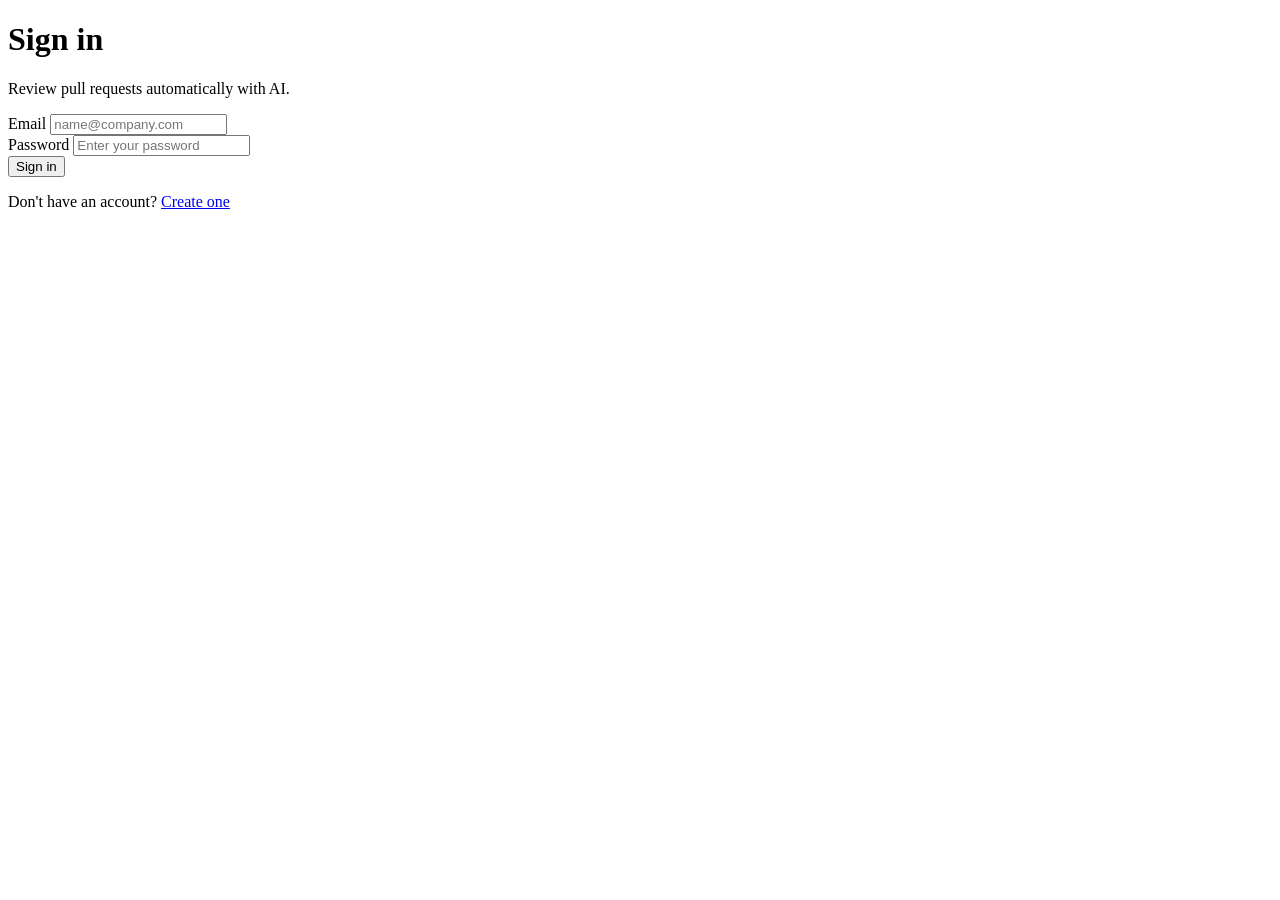
==== src/main/resources/templates/login.html @ 3163c492 "feat: add static frontend and fix broken auth endpoints - Add missing AuthController wiring /auth/re" ====
<!doctype html>
<html lang="en">
<head>
  <meta charset="UTF-8" />
  <title>Sign in - CodeSense</title>
  <link rel="stylesheet" href="/assets/css/style.css" />
</head>
<body>
  <div class="auth-container">
    <h1>Sign in</h1>
    <p class="subtitle">Review pull requests automatically with AI.</p>

    <div id="error" class="error-box hidden"></div>

    <form id="login-form">
      <div class="field">
        <label for="email">Email</label>
        <input id="email" type="email" placeholder="name@company.com" required />
      </div>
      <div class="field">
        <label for="password">Password</label>
        <input id="password" type="password" placeholder="Enter your password" required />
      </div>
      <button type="submit" class="primary full" id="submit-btn">Sign in</button>
    </form>

    <p class="subtitle" style="margin-top: 16px;">
      Don't have an account? <a class="link-text" href="/register.html">Create one</a>
    </p>
  </div>

  <script src="/assets/js/api.js"></script>
  <script>
    const form = document.getElementById("login-form");
    const errorBox = document.getElementById("error");
    const submitBtn = document.getElementById("submit-btn");

    form.addEventListener("submit", async (e) => {
      e.preventDefault();
      errorBox.classList.add("hidden");
      submitBtn.disabled = true;
      submitBtn.textContent = "Signing in...";

      try {
        const data = await apiFetch("/auth/login", {
          method: "POST",
          body: JSON.stringify({
            email: document.getElementById("email").value,
            password: document.getElementById("password").value,
          }),
        });
        setToken(data.token);
        window.location.href = "/repos.html";
      } catch (err) {
        errorBox.textContent = err.message || "Invalid email or password.";
        errorBox.classList.remove("hidden");
      } finally {
        submitBtn.disabled = false;
        submitBtn.textContent = "Sign in";
      }
    });
  </script>
</body>
</html>
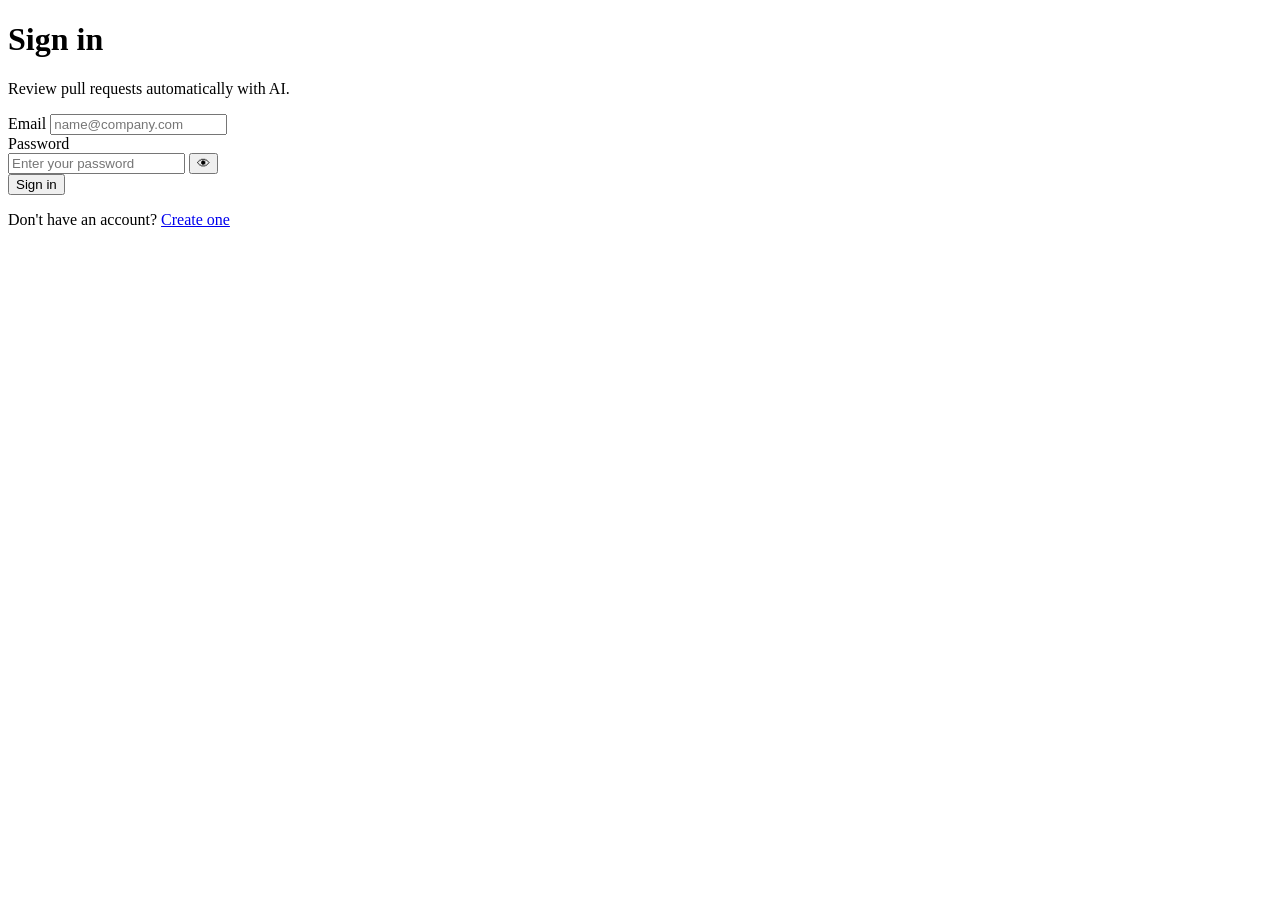
==== commit 2b12785a: "Fix auth exceptions, migrate to Thymeleaf, add password toggle + confirm match" ====
--- a/src/main/resources/templates/login.html
+++ b/src/main/resources/templates/login.html
@@ -3,7 +3,7 @@
 <head>
   <meta charset="UTF-8" />
   <title>Sign in - CodeSense</title>
-  <link rel="stylesheet" href="/assets/css/style.css" />
+  <link rel="stylesheet" href="/css/style.css" />
 </head>
 <body>
   <div class="auth-container">
@@ -19,21 +19,35 @@
       </div>
       <div class="field">
         <label for="password">Password</label>
-        <input id="password" type="password" placeholder="Enter your password" required />
+        <div class="password-wrap">
+          <input id="password" type="password" placeholder="Enter your password" required />
+          <button type="button" class="toggle-eye" data-target="password" aria-label="Show password">👁</button>
+        </div>
       </div>
       <button type="submit" class="primary full" id="submit-btn">Sign in</button>
     </form>
 
     <p class="subtitle" style="margin-top: 16px;">
-      Don't have an account? <a class="link-text" href="/register.html">Create one</a>
+      Don't have an account? <a class="link-text" href="/register">Create one</a>
     </p>
   </div>
 
-  <script src="/assets/js/api.js"></script>
+  <script src="/js/api.js"></script>
   <script>
     const form = document.getElementById("login-form");
     const errorBox = document.getElementById("error");
     const submitBtn = document.getElementById("submit-btn");
+
+    document.querySelectorAll(".toggle-eye").forEach((btn) => {
+      btn.addEventListener("click", () => {
+        const targetId = btn.getAttribute("data-target");
+        const input = document.getElementById(targetId);
+        const isHidden = input.type === "password";
+        input.type = isHidden ? "text" : "password";
+        btn.textContent = isHidden ? "🙈" : "👁";
+        btn.setAttribute("aria-label", isHidden ? "Hide password" : "Show password");
+      });
+    });
 
     form.addEventListener("submit", async (e) => {
       e.preventDefault();
@@ -50,7 +64,7 @@
           }),
         });
         setToken(data.token);
-        window.location.href = "/repos.html";
+        window.location.href = "/repos-page";
       } catch (err) {
         errorBox.textContent = err.message || "Invalid email or password.";
         errorBox.classList.remove("hidden");
@@ -61,4 +75,4 @@
     });
   </script>
 </body>
-</html>
+</html>
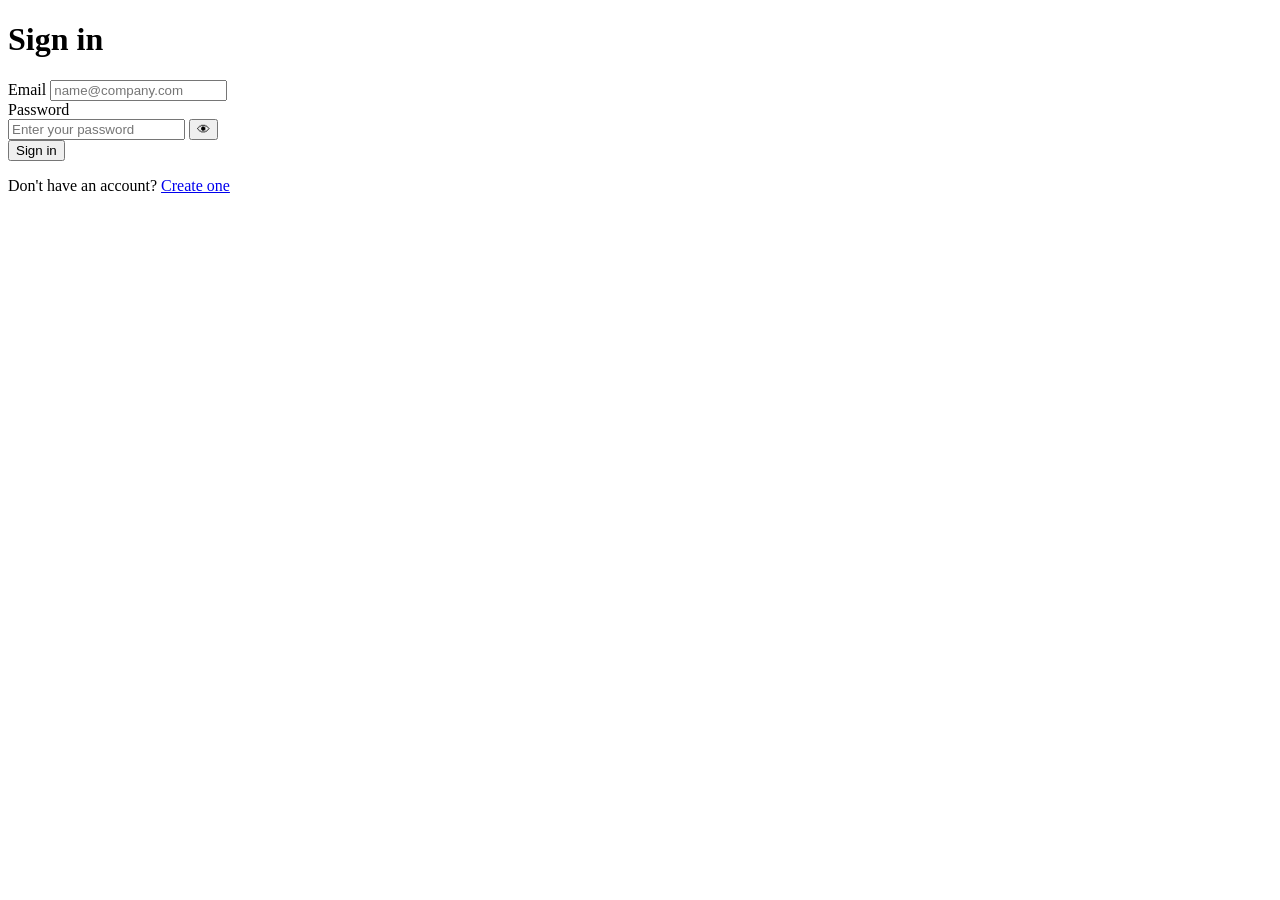
==== commit 5183fdb4: "Changes the roles" ====
--- a/src/main/resources/templates/login.html
+++ b/src/main/resources/templates/login.html
@@ -2,13 +2,14 @@
 <html lang="en">
 <head>
   <meta charset="UTF-8" />
+  <meta name="viewport" content="width=device-width, initial-scale=1.0" />
   <title>Sign in - CodeSense</title>
   <link rel="stylesheet" href="/css/style.css" />
 </head>
 <body>
   <div class="auth-container">
     <h1>Sign in</h1>
-    <p class="subtitle">Review pull requests automatically with AI.</p>
+    <!-- <p class="subtitle">Review pull requests automatically with AI.</p> -->
 
     <div id="error" class="error-box hidden"></div>
 
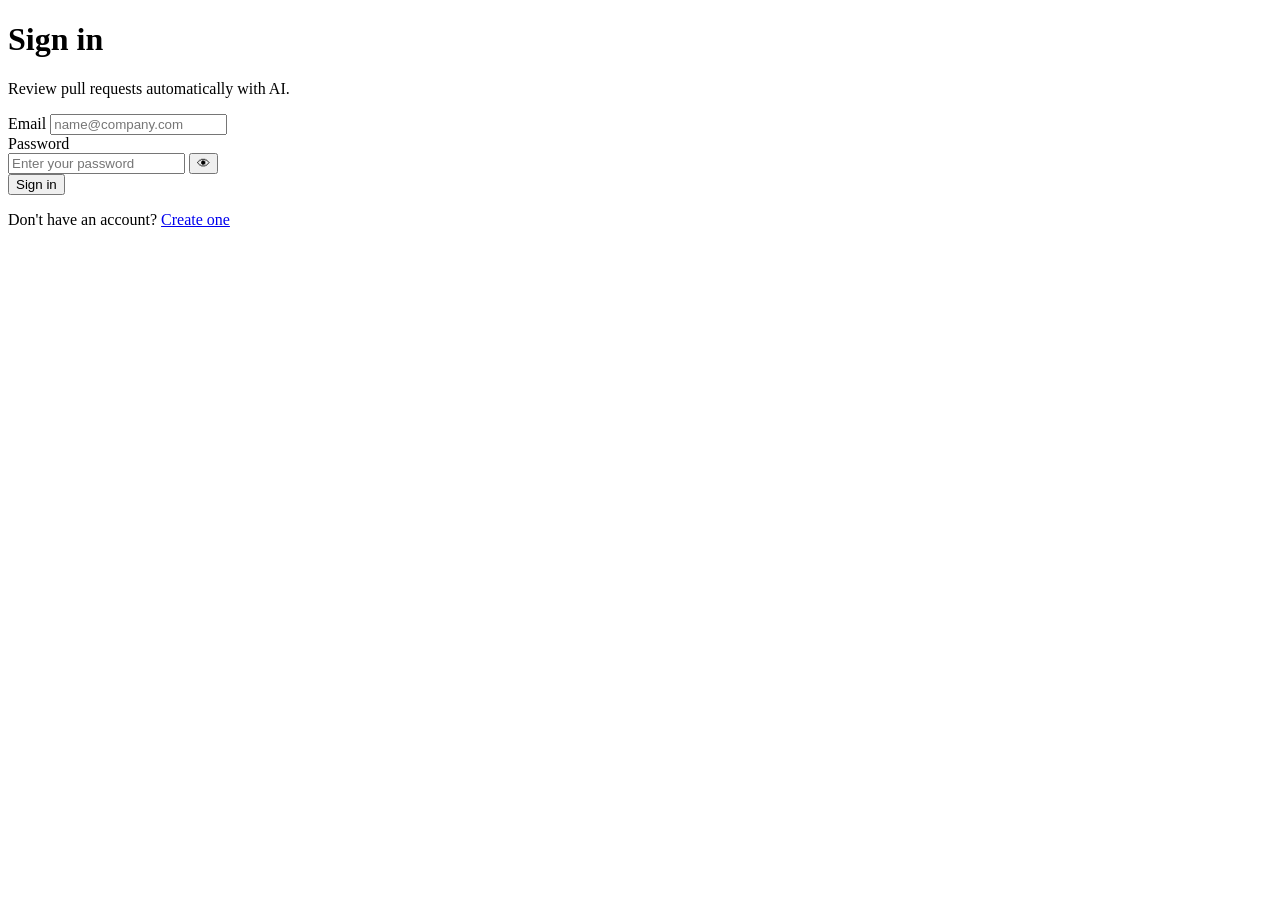
==== commit 1f14c823: "Update API configuration and gitignore" ====
--- a/src/main/resources/templates/login.html
+++ b/src/main/resources/templates/login.html
@@ -9,7 +9,7 @@
 <body>
   <div class="auth-container">
     <h1>Sign in</h1>
-    <!-- <p class="subtitle">Review pull requests automatically with AI.</p> -->
+    <p class="subtitle">Review pull requests automatically with AI.</p>
 
     <div id="error" class="error-box hidden"></div>
 
